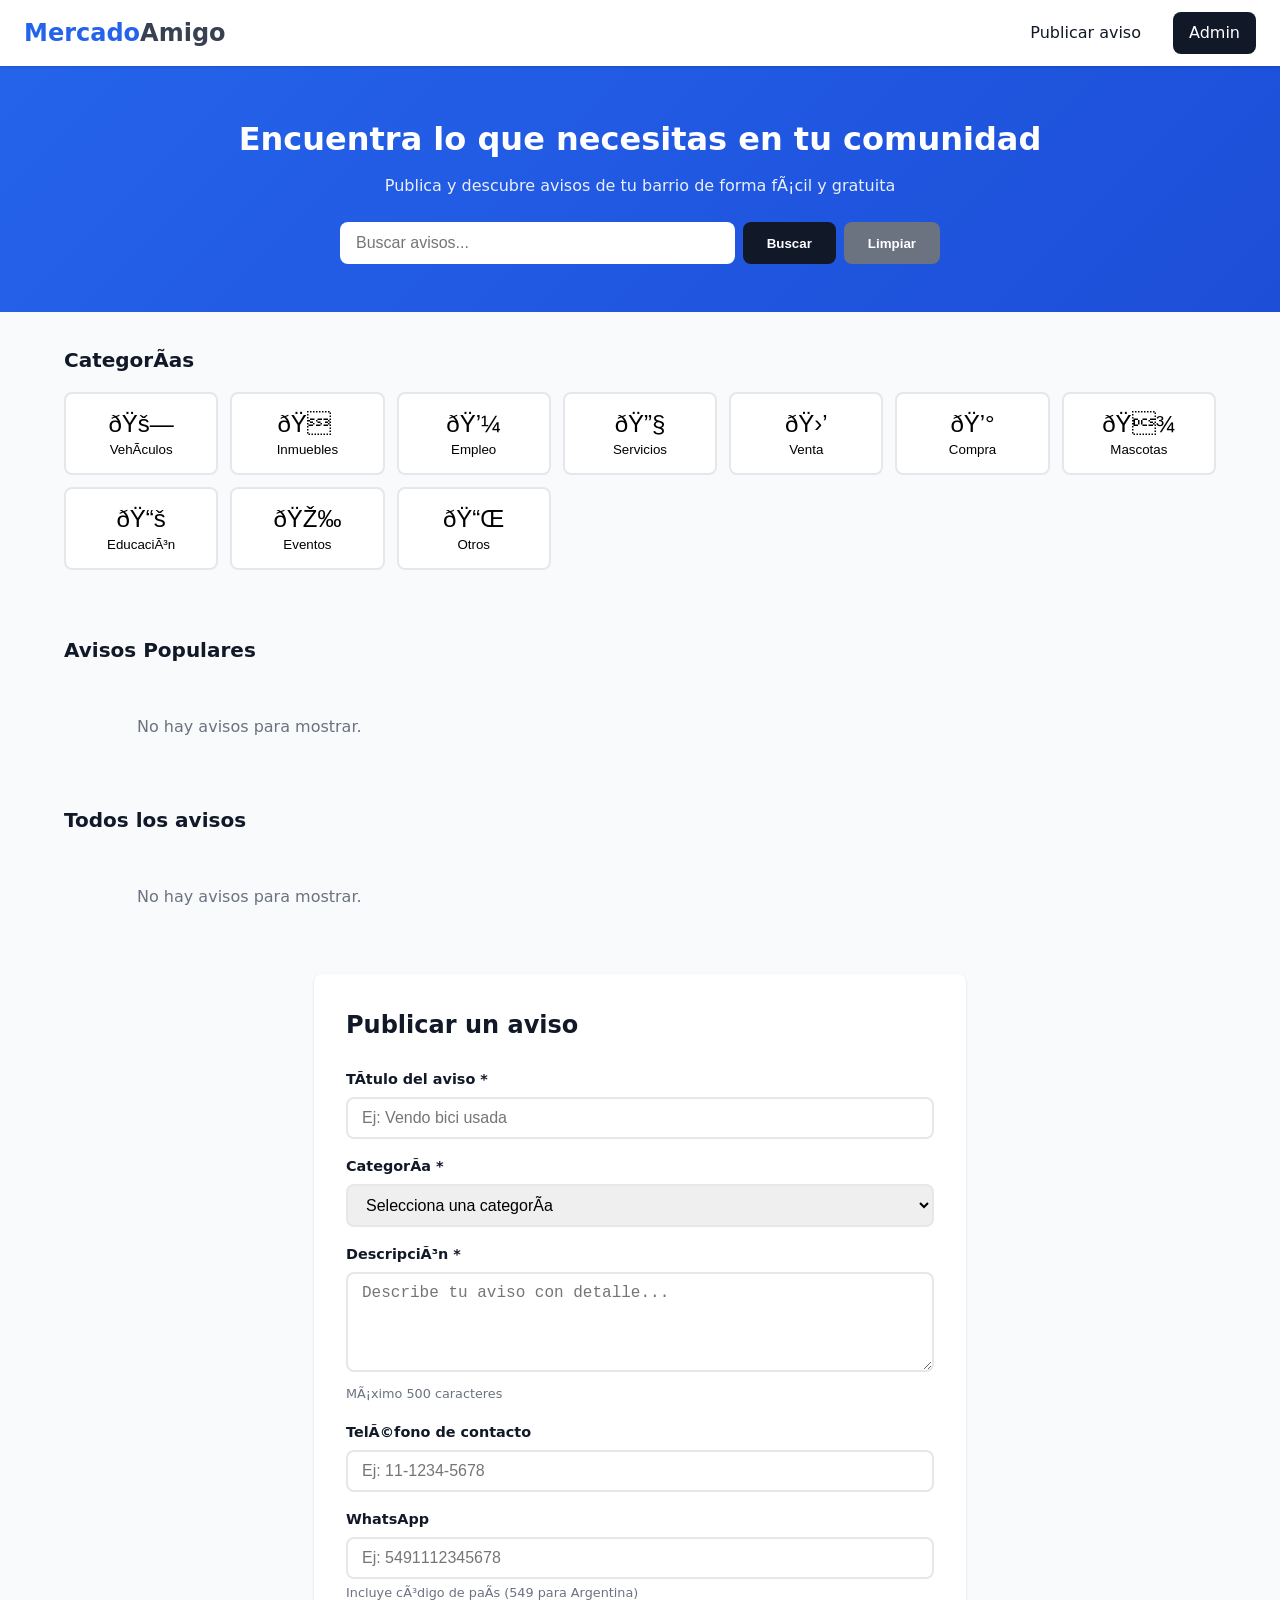
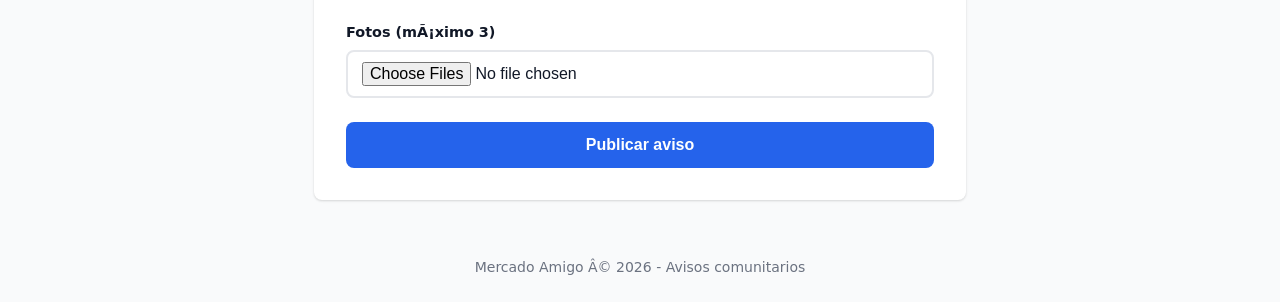
==== index.html @ 6ed30b98 "Add main index page" ====
<!DOCTYPE html>
<html lang="es">
<head>
  <meta charset="UTF-8">
  <meta name="viewport" content="width=device-width, initial-scale=1.0">
  <title>Mercado Amigo - Avisos Comunitarios</title>
  <link rel="stylesheet" href="css/style.css">
</head>
<body>

  <!-- NAVBAR -->
  <nav class="navbar">
    <a href="index.html" class="logo">Mercado<span>Amigo</span></a>
    <div class="nav-links">
      <a href="#publicar">Publicar aviso</a>
      <a href="admin.html" class="btn-admin">Admin</a>
    </div>
  </nav>

  <!-- HERO + BUSCADOR -->
  <section class="hero">
    <h1>Encuentra lo que necesitas en tu comunidad</h1>
    <p>Publica y descubre avisos de tu barrio de forma fÃ¡cil y gratuita</p>
    <div class="search-box">
      <input type="text" id="searchInput" placeholder="Buscar avisos..." onkeyup="buscarAvisos()">
      <button onclick="buscarAvisos()">Buscar</button>
      <button onclick="limpiarFiltro()" style="background:#6b7280;">Limpiar</button>
    </div>
  </section>

  <!-- CATEGORÃAS -->
  <section class="categories">
    <h2>CategorÃ­as</h2>
    <div class="cat-grid" id="categoriasContainer">
      <!-- Se llenan dinÃ¡micamente -->
    </div>
  </section>

  <!-- AVISOS POPULARES -->
  <h2 class="section-title">Avisos Populares</h2>
  <div class="cards-grid" id="popularesGrid">
    <!-- Se llenan dinÃ¡micamente -->
  </div>

  <!-- TODOS LOS AVISOS -->
  <h2 class="section-title">Todos los avisos</h2>
  <div class="cards-grid" id="avisosGrid">
    <!-- Se llenan dinÃ¡micamente -->
  </div>

  <!-- FORMULARIO PUBLICAR AVISO -->
  <section class="form-section" id="publicar">
    <div class="form-card">
      <h2>Publicar un aviso</h2>
      <form id="avisoForm" onsubmit="submitAviso(event)">
        <div class="form-group">
          <label>TÃ­tulo del aviso *</label>
          <input type="text" id="avisoTitulo" placeholder="Ej: Vendo bici usada" required>
        </div>

        <div class="form-group">
          <label>CategorÃ­a *</label>
          <select id="avisoCategoria" required>
            <option value="">Selecciona una categorÃ­a</option>
          </select>
        </div>

        <div class="form-group">
          <label>DescripciÃ³n *</label>
          <textarea id="avisoDescripcion" placeholder="Describe tu aviso con detalle..." required></textarea>
          <small>MÃ¡ximo 500 caracteres</small>
        </div>

        <div class="form-group">
          <label>TelÃ©fono de contacto</label>
          <input type="tel" id="avisoTelefono" placeholder="Ej: 11-1234-5678">
        </div>

        <div class="form-group">
          <label>WhatsApp</label>
          <input type="tel" id="avisoWhatsapp" placeholder="Ej: 5491112345678">
          <small>Incluye cÃ³digo de paÃ­s (549 para Argentina)</small>
        </div>

        <div class="form-group">
          <label>Fotos (mÃ¡ximo 3)</label>
          <input type="file" id="avisoFotos" accept="image/*" multiple onchange="previewFotos(event)">
          <div id="fotosPreview" style="display:flex;flex-wrap:wrap;margin-top:8px;"></div>
        </div>

        <button type="submit" class="btn-submit">Publicar aviso</button>
      </form>
    </div>
  </section>

  <!-- FOOTER -->
  <footer style="text-align:center;padding:24px;color:#6b7280;font-size:.875rem;">
    <p>Mercado Amigo Â© 2026 - Avisos comunitarios</p>
  </footer>

  <!-- MODAL VER AVISO -->
  <div class="modal-overlay" id="avisoModal">
    <div class="modal">
      <button class="modal-close" onclick="closeModal()">Ã—</button>
      <h2 id="modalTitle"></h2>
      <div class="modal-category" id="modalCategory"></div>
      <p class="modal-desc" id="modalDesc"></p>
      <div class="modal-photos" id="modalPhotos"></div>
      <div class="contact-row" id="modalContact" style="margin-top:16px;"></div>
    </div>
  </div>

  <script src="js/app.js"></script>
  <script>
    // Cargar la pÃ¡gina principal
    document.addEventListener('DOMContentLoaded', function() {
      loadMainPage();
    });
  </script>
</body>
</html>
---- css/style.css ----
/* ===== RESET & BASE ===== */
* {
  margin: 0;
  padding: 0;
  box-sizing: border-box;
}

:root {
  --primary: #2563eb;
  --primary-dark: #1d4ed8;
  --success: #16a34a;
  --danger: #dc2626;
  --warning: #f59e0b;
  --gray-50: #f9fafb;
  --gray-100: #f3f4f6;
  --gray-200: #e5e7eb;
  --gray-300: #d1d5db;
  --gray-500: #6b7280;
  --gray-700: #374151;
  --gray-900: #111827;
  --shadow: 0 1px 3px rgba(0,0,0,.1), 0 1px 2px rgba(0,0,0,.06);
  --shadow-md: 0 4px 6px rgba(0,0,0,.1), 0 2px 4px rgba(0,0,0,.06);
  --radius: 8px;
}

body {
  font-family: 'Segoe UI', system-ui, -apple-system, sans-serif;
  background: var(--gray-50);
  color: var(--gray-900);
  line-height: 1.6;
}

a {
  text-decoration: none;
  color: inherit;
}

img {
  max-width: 100%;
  display: block;
}

/* ===== HEADER / NAV ===== */
.navbar {
  background: white;
  box-shadow: var(--shadow);
  padding: 12px 24px;
  display: flex;
  align-items: center;
  justify-content: space-between;
  position: sticky;
  top: 0;
  z-index: 100;
}

.navbar .logo {
  font-size: 1.5rem;
  font-weight: 700;
  color: var(--primary);
}

.navbar .logo span {
  color: var(--gray-700);
}

.nav-links {
  display: flex;
  gap: 16px;
  align-items: center;
}

.nav-links a {
  padding: 8px 16px;
  border-radius: var(--radius);
  font-weight: 500;
  transition: background .2s;
}

.nav-links a:hover {
  background: var(--gray-100);
}

.btn-admin {
  background: var(--gray-900);
  color: white !important;
}

.btn-admin:hover {
  background: var(--gray-700) !important;
}

/* ===== HERO / SEARCH ===== */
.hero {
  background: linear-gradient(135deg, var(--primary), var(--primary-dark));
  color: white;
  padding: 48px 24px;
  text-align: center;
}

.hero h1 {
  font-size: 2rem;
  margin-bottom: 8px;
}

.hero p {
  opacity: .9;
  margin-bottom: 24px;
}

.search-box {
  max-width: 600px;
  margin: 0 auto;
  display: flex;
  gap: 8px;
}

.search-box input,
.search-box select {
  padding: 12px 16px;
  border: none;
  border-radius: var(--radius);
  font-size: 1rem;
}

.search-box input {
  flex: 1;
}

.search-box button {
  padding: 12px 24px;
  background: var(--gray-900);
  color: white;
  border: none;
  border-radius: var(--radius);
  cursor: pointer;
  font-weight: 600;
  transition: background .2s;
}

.search-box button:hover {
  background: var(--gray-700);
}

/* ===== CATEGORIES ===== */
.categories {
  padding: 32px 24px;
  max-width: 1200px;
  margin: 0 auto;
}

.categories h2 {
  margin-bottom: 16px;
  font-size: 1.25rem;
}

.cat-grid {
  display: grid;
  grid-template-columns: repeat(auto-fill, minmax(140px, 1fr));
  gap: 12px;
}

.cat-btn {
  background: white;
  border: 2px solid var(--gray-200);
  border-radius: var(--radius);
  padding: 16px 12px;
  text-align: center;
  cursor: pointer;
  transition: all .2s;
  font-weight: 500;
}

.cat-btn:hover,
.cat-btn.active {
  border-color: var(--primary);
  background: #eff6ff;
  color: var(--primary);
}

.cat-btn .icon {
  font-size: 1.5rem;
  margin-bottom: 4px;
}

/* ===== CARDS GRID ===== */
.section-title {
  max-width: 1200px;
  margin: 32px auto 16px;
  padding: 0 24px;
  font-size: 1.25rem;
}

.cards-grid {
  display: grid;
  grid-template-columns: repeat(auto-fill, minmax(280px, 1fr));
  gap: 20px;
  max-width: 1200px;
  margin: 0 auto 32px;
  padding: 0 24px;
}

.card {
  background: white;
  border-radius: var(--radius);
  box-shadow: var(--shadow);
  overflow: hidden;
  transition: transform .2s, box-shadow .2s;
}

.card:hover {
  transform: translateY(-2px);
  box-shadow: var(--shadow-md);
}

.card-img {
  height: 180px;
  background: var(--gray-200);
  display: flex;
  align-items: center;
  justify-content: center;
  color: var(--gray-500);
  font-size: .875rem;
  overflow: hidden;
}

.card-img img {
  width: 100%;
  height: 100%;
  object-fit: cover;
}

.card-body {
  padding: 16px;
}

.card-body h3 {
  font-size: 1rem;
  margin-bottom: 4px;
}

.card-body .category-tag {
  display: inline-block;
  background: #eff6ff;
  color: var(--primary);
  padding: 2px 8px;
  border-radius: 999px;
  font-size: .75rem;
  margin-bottom: 8px;
}

.card-body .desc {
  color: var(--gray-500);
  font-size: .875rem;
  margin-bottom: 12px;
  display: -webkit-box;
  -webkit-line-clamp: 2;
  -webkit-box-orient: vertical;
  overflow: hidden;
}

.card-body .contact-row {
  display: flex;
  gap: 8px;
  flex-wrap: wrap;
}

.card-body .contact-row a {
  display: inline-flex;
  align-items: center;
  gap: 4px;
  padding: 6px 12px;
  border-radius: var(--radius);
  font-size: .8rem;
  font-weight: 500;
}

.btn-phone {
  background: var(--gray-100);
  color: var(--gray-700);
}

.btn-whatsapp {
  background: #25d366;
  color: white;
}

.popular-badge {
  position: absolute;
  top: 8px;
  right: 8px;
  background: var(--warning);
  color: white;
  padding: 2px 10px;
  border-radius: 999px;
  font-size: .7rem;
  font-weight: 700;
}

.card {
  position: relative;
}

/* ===== FORM SECTION ===== */
.form-section {
  max-width: 700px;
  margin: 32px auto;
  padding: 0 24px;
}

.form-card {
  background: white;
  border-radius: var(--radius);
  box-shadow: var(--shadow);
  padding: 32px;
}

.form-card h2 {
  margin-bottom: 24px;
}

.form-group {
  margin-bottom: 16px;
}

.form-group label {
  display: block;
  font-weight: 600;
  margin-bottom: 6px;
  font-size: .9rem;
}

.form-group input,
.form-group select,
.form-group textarea {
  width: 100%;
  padding: 10px 14px;
  border: 2px solid var(--gray-200);
  border-radius: var(--radius);
  font-size: 1rem;
  transition: border-color .2s;
}

.form-group input:focus,
.form-group select:focus,
.form-group textarea:focus {
  outline: none;
  border-color: var(--primary);
}

.form-group textarea {
  resize: vertical;
  min-height: 100px;
}

.form-group small {
  color: var(--gray-500);
  font-size: .8rem;
}

.btn-submit {
  width: 100%;
  padding: 14px;
  background: var(--primary);
  color: white;
  border: none;
  border-radius: var(--radius);
  font-size: 1rem;
  font-weight: 600;
  cursor: pointer;
  transition: background .2s;
}

.btn-submit:hover {
  background: var(--primary-dark);
}

/* ===== MODAL ===== */
.modal-overlay {
  display: none;
  position: fixed;
  inset: 0;
  background: rgba(0,0,0,.5);
  z-index: 200;
  align-items: center;
  justify-content: center;
}

.modal-overlay.active {
  display: flex;
}

.modal {
  background: white;
  border-radius: var(--radius);
  max-width: 600px;
  width: 90%;
  max-height: 90vh;
  overflow-y: auto;
  padding: 32px;
  position: relative;
}

.modal-close {
  position: absolute;
  top: 12px;
  right: 12px;
  background: none;
  border: none;
  font-size: 1.5rem;
  cursor: pointer;
  color: var(--gray-500);
}

.modal h2 {
  margin-bottom: 8px;
}

.modal .modal-category {
  color: var(--primary);
  font-size: .875rem;
  margin-bottom: 12px;
}

.modal .modal-desc {
  margin-bottom: 16px;
  line-height: 1.7;
}

.modal .modal-photos {
  display: grid;
  grid-template-columns: repeat(auto-fill, minmax(120px, 1fr));
  gap: 8px;
  margin-bottom: 16px;
}

.modal .modal-photos img {
  border-radius: var(--radius);
  height: 100px;
  object-fit: cover;
}

/* ===== ADMIN PAGE ===== */
.admin-container {
  max-width: 1200px;
  margin: 32px auto;
  padding: 0 24px;
}

.admin-header {
  display: flex;
  justify-content: space-between;
  align-items: center;
  margin-bottom: 24px;
  flex-wrap: wrap;
  gap: 12px;
}

.admin-tabs {
  display: flex;
  gap: 8px;
}

.admin-tab {
  padding: 8px 20px;
  border: 2px solid var(--gray-200);
  border-radius: var(--radius);
  cursor: pointer;
  font-weight: 500;
  background: white;
  transition: all .2s;
}

.admin-tab.active {
  border-color: var(--primary);
  background: var(--primary);
  color: white;
}

.stats-grid {
  display: grid;
  grid-template-columns: repeat(auto-fill, minmax(200px, 1fr));
  gap: 16px;
  margin-bottom: 24px;
}

.stat-card {
  background: white;
  border-radius: var(--radius);
  box-shadow: var(--shadow);
  padding: 20px;
  text-align: center;
}

.stat-card .stat-num {
  font-size: 2rem;
  font-weight: 700;
  color: var(--primary);
}

.stat-card .stat-label {
  color: var(--gray-500);
  font-size: .875rem;
}

.admin-table {
  width: 100%;
  background: white;
  border-radius: var(--radius);
  box-shadow: var(--shadow);
  overflow: hidden;
}

.admin-table table {
  width: 100%;
  border-collapse: collapse;
}

.admin-table th,
.admin-table td {
  padding: 12px 16px;
  text-align: left;
  border-bottom: 1px solid var(--gray-200);
}

.admin-table th {
  background: var(--gray-50);
  font-weight: 600;
  font-size: .875rem;
  color: var(--gray-500);
  text-transform: uppercase;
}

.admin-table td {
  font-size: .9rem;
}

.admin-table tr:hover {
  background: var(--gray-50);
}

.status-badge {
  padding: 4px 10px;
  border-radius: 999px;
  font-size: .75rem;
  font-weight: 600;
}

.status-pending {
  background: #fef3c7;
  color: #92400e;
}

.status-approved {
  background: #d1fae5;
  color: #065f46;
}

.status-restricted {
  background: #fee2e2;
  color: #991b1b;
}

.action-btns {
  display: flex;
  gap: 6px;
}

.action-btn {
  padding: 6px 10px;
  border: none;
  border-radius: 6px;
  cursor: pointer;
  font-size: .75rem;
  font-weight: 600;
  transition: opacity .2s;
}

.action-btn:hover {
  opacity: .8;
}

.btn-approve {
  background: var(--success);
  color: white;
}

.btn-restrict {
  background: var(--warning);
  color: white;
}

.btn-delete {
  background: var(--danger);
  color: white;
}

.btn-popular {
  background: var(--primary);
  color: white;
}

/* Settings section */
.settings-section {
  background: white;
  border-radius: var(--radius);
  box-shadow: var(--shadow);
  padding: 24px;
}

.settings-section h3 {
  margin-bottom: 16px;
}

.setting-row {
  display: flex;
  align-items: center;
  justify-content: space-between;
  padding: 12px 0;
  border-bottom: 1px solid var(--gray-200);
}

.setting-row:last-child {
  border-bottom: none;
}

.setting-row label {
  font-weight: 500;
}

.setting-row input {
  width: 80px;
  padding: 8px;
  border: 2px solid var(--gray-200);
  border-radius: 6px;
  text-align: center;
  font-size: 1rem;
}

/* ===== TOAST ===== */
.toast {
  position: fixed;
  bottom: 24px;
  right: 24px;
  padding: 14px 24px;
  border-radius: var(--radius);
  color: white;
  font-weight: 500;
  z-index: 300;
  animation: slideUp .3s ease;
}

.toast-success {
  background: var(--success);
}

.toast-error {
  background: var(--danger);
}

@keyframes slideUp {
  from {
    transform: translateY(20px);
    opacity: 0;
  }
  to {
    transform: translateY(0);
    opacity: 1;
  }
}

/* ===== RESPONSIVE ===== */
@media (max-width: 640px) {
  .hero h1 {
    font-size: 1.5rem;
  }

  .search-box {
    flex-direction: column;
  }

  .navbar {
    flex-direction: column;
    gap: 12px;
  }

  .admin-table {
    overflow-x: auto;
  }

  .stats-grid {
    grid-template-columns: 1fr 1fr;
  }
}
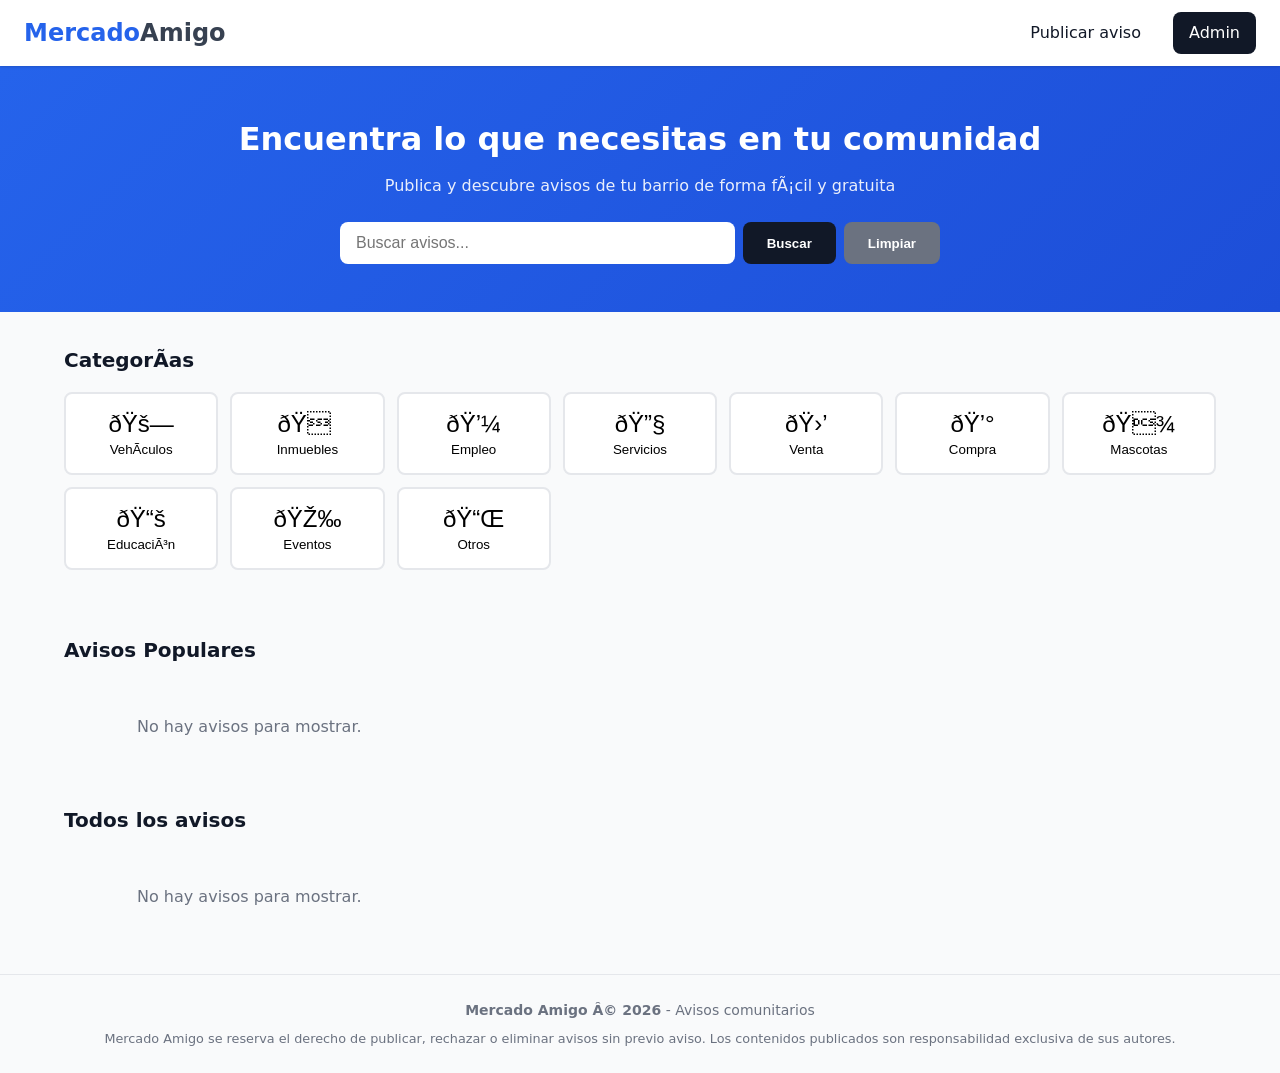
==== commit 0d82bea0: "Update index.html: add name/email fields, norms popup, disclaimer, fix search" ====
--- a/index.html
+++ b/index.html
@@ -12,7 +12,7 @@
   <nav class="navbar">
     <a href="index.html" class="logo">Mercado<span>Amigo</span></a>
     <div class="nav-links">
-      <a href="#publicar">Publicar aviso</a>
+      <a href="#" onclick="openNormasPopup(); return false;">Publicar aviso</a>
       <a href="admin.html" class="btn-admin">Admin</a>
     </div>
   </nav>
@@ -22,7 +22,7 @@
     <h1>Encuentra lo que necesitas en tu comunidad</h1>
     <p>Publica y descubre avisos de tu barrio de forma fÃ¡cil y gratuita</p>
     <div class="search-box">
-      <input type="text" id="searchInput" placeholder="Buscar avisos..." onkeyup="buscarAvisos()">
+      <input type="text" id="searchInput" placeholder="Buscar avisos..." oninput="buscarAvisos()">
       <button onclick="buscarAvisos()">Buscar</button>
       <button onclick="limpiarFiltro()" style="background:#6b7280;">Limpiar</button>
     </div>
@@ -31,28 +31,48 @@
   <!-- CATEGORÃAS -->
   <section class="categories">
     <h2>CategorÃ­as</h2>
-    <div class="cat-grid" id="categoriasContainer">
-      <!-- Se llenan dinÃ¡micamente -->
-    </div>
+    <div class="cat-grid" id="categoriasContainer"></div>
   </section>
 
   <!-- AVISOS POPULARES -->
   <h2 class="section-title">Avisos Populares</h2>
-  <div class="cards-grid" id="popularesGrid">
-    <!-- Se llenan dinÃ¡micamente -->
-  </div>
+  <div class="cards-grid" id="popularesGrid"></div>
 
   <!-- TODOS LOS AVISOS -->
   <h2 class="section-title">Todos los avisos</h2>
-  <div class="cards-grid" id="avisosGrid">
-    <!-- Se llenan dinÃ¡micamente -->
-  </div>
+  <div class="cards-grid" id="avisosGrid"></div>
 
   <!-- FORMULARIO PUBLICAR AVISO -->
-  <section class="form-section" id="publicar">
+  <section class="form-section" id="publicar" style="display:none;">
     <div class="form-card">
       <h2>Publicar un aviso</h2>
       <form id="avisoForm" onsubmit="submitAviso(event)">
+
+        <!-- DATOS DEL USUARIO -->
+        <div class="form-group">
+          <label>Nombre completo *</label>
+          <input type="text" id="avisoNombre" placeholder="Tu nombre" required>
+        </div>
+
+        <div class="form-group">
+          <label>Correo electrÃ³nico *</label>
+          <input type="email" id="avisoCorreo" placeholder="tu@correo.com" required>
+        </div>
+
+        <div class="form-group">
+          <label>TelÃ©fono de contacto</label>
+          <input type="tel" id="avisoTelefono" placeholder="Ej: 11-1234-5678">
+        </div>
+
+        <div class="form-group">
+          <label>WhatsApp</label>
+          <input type="tel" id="avisoWhatsapp" placeholder="Ej: 5491112345678">
+          <small>Incluye cÃ³digo de paÃ­s (549 para Argentina)</small>
+        </div>
+
+        <hr style="border:none;border-top:1px solid #e5e7eb;margin:20px 0;">
+
+        <!-- DATOS DEL AVISO -->
         <div class="form-group">
           <label>TÃ­tulo del aviso *</label>
           <input type="text" id="avisoTitulo" placeholder="Ej: Vendo bici usada" required>
@@ -72,17 +92,6 @@
         </div>
 
         <div class="form-group">
-          <label>TelÃ©fono de contacto</label>
-          <input type="tel" id="avisoTelefono" placeholder="Ej: 11-1234-5678">
-        </div>
-
-        <div class="form-group">
-          <label>WhatsApp</label>
-          <input type="tel" id="avisoWhatsapp" placeholder="Ej: 5491112345678">
-          <small>Incluye cÃ³digo de paÃ­s (549 para Argentina)</small>
-        </div>
-
-        <div class="form-group">
           <label>Fotos (mÃ¡ximo 3)</label>
           <input type="file" id="avisoFotos" accept="image/*" multiple onchange="previewFotos(event)">
           <div id="fotosPreview" style="display:flex;flex-wrap:wrap;margin-top:8px;"></div>
@@ -94,8 +103,9 @@
   </section>
 
   <!-- FOOTER -->
-  <footer style="text-align:center;padding:24px;color:#6b7280;font-size:.875rem;">
-    <p>Mercado Amigo Â© 2026 - Avisos comunitarios</p>
+  <footer style="text-align:center;padding:24px;color:#6b7280;font-size:.875rem;border-top:1px solid #e5e7eb;">
+    <p><strong>Mercado Amigo Â© 2026</strong> - Avisos comunitarios</p>
+    <p style="margin-top:8px;font-size:.8rem;">Mercado Amigo se reserva el derecho de publicar, rechazar o eliminar avisos sin previo aviso. Los contenidos publicados son responsabilidad exclusiva de sus autores.</p>
   </footer>
 
   <!-- MODAL VER AVISO -->
@@ -110,9 +120,27 @@
     </div>
   </div>
 
+  <!-- POPUP NORMAS -->
+  <div class="modal-overlay" id="normasPopup">
+    <div class="modal" style="max-width:650px;">
+      <button class="modal-close" onclick="closeNormasPopup()">Ã—</button>
+      <h2>Normas de Contenido y Responsabilidad</h2>
+      <div class="normas-text" id="normasTextDisplay" style="white-space:pre-line;line-height:1.8;color:#374151;margin:16px 0;padding:16px;background:#f9fafb;border-radius:8px;"></div>
+
+      <label class="normas-check-label" style="display:flex;align-items:flex-start;gap:12px;margin:20px 0;padding:12px;background:#fef3c7;border-radius:8px;cursor:pointer;">
+        <input type="checkbox" id="normasCheckbox" onchange="toggleNormasConfirm()" style="margin-top:3px;min-width:18px;height:18px;">
+        <span style="font-weight:500;">Acepto las normas de contenido y me hago responsable de la informaciÃ³n publicada en mi aviso.</span>
+      </label>
+
+      <div style="display:flex;gap:12px;">
+        <button onclick="closeNormasPopup()" style="flex:1;padding:12px;background:#e5e7eb;border:none;border-radius:8px;cursor:pointer;font-weight:600;color:#374151;">Cancelar</button>
+        <button id="normasConfirmBtn" onclick="confirmarNormas()" disabled style="flex:1;padding:12px;background:#2563eb;border:none;border-radius:8px;cursor:pointer;font-weight:600;color:white;opacity:0.5;">Confirmar</button>
+      </div>
+    </div>
+  </div>
+
   <script src="js/app.js"></script>
   <script>
-    // Cargar la pÃ¡gina principal
     document.addEventListener('DOMContentLoaded', function() {
       loadMainPage();
     });
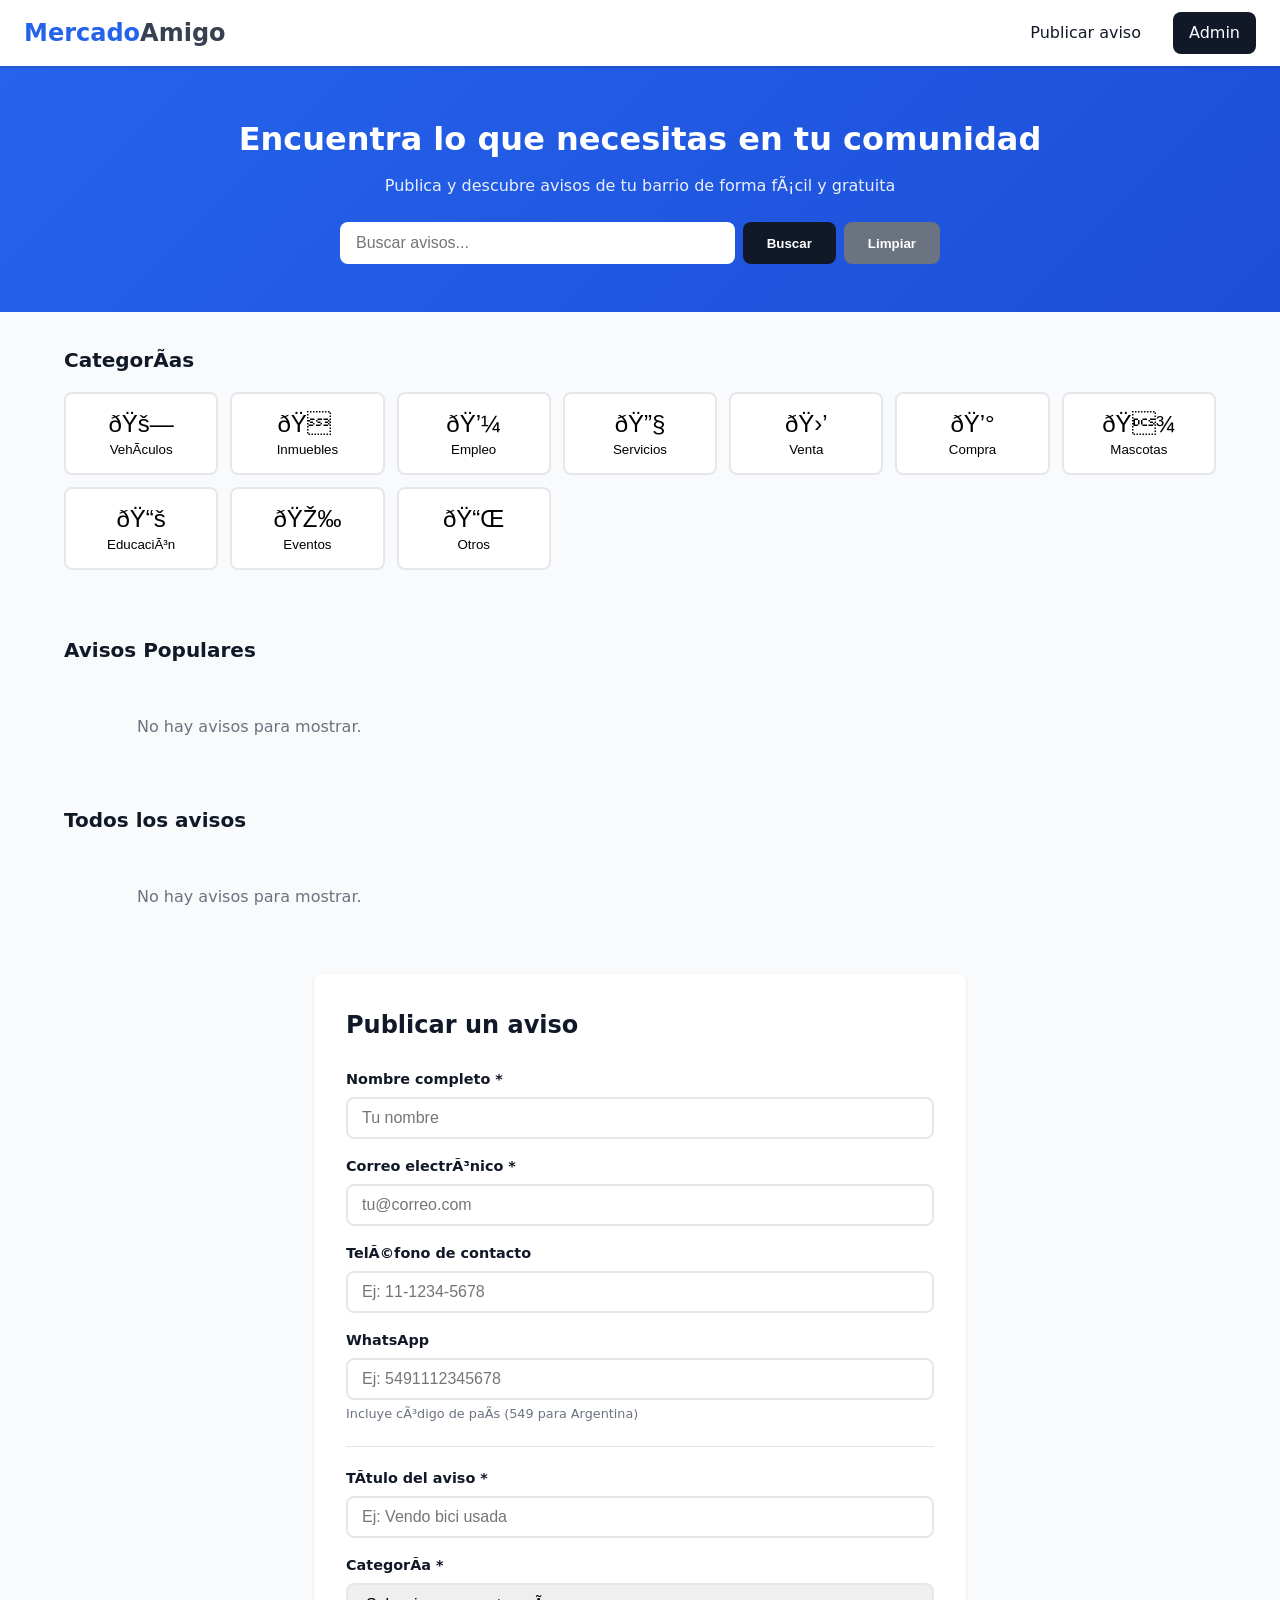
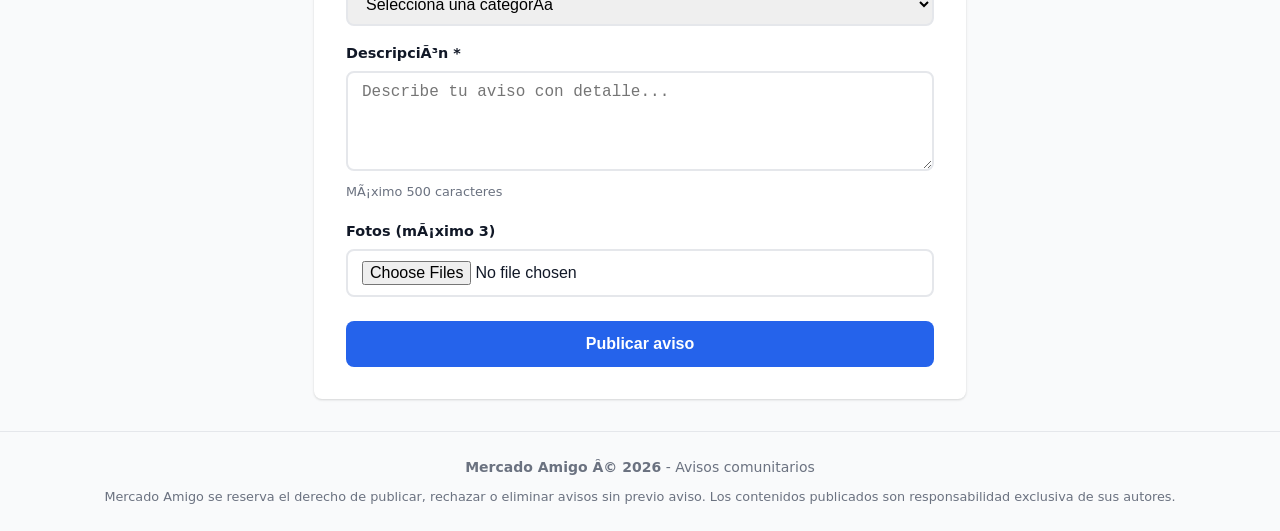
==== commit f444e28e: "Fix: show form, scroll from nav, submit triggers norms popup" ====
--- a/index.html
+++ b/index.html
@@ -12,7 +12,7 @@
   <nav class="navbar">
     <a href="index.html" class="logo">Mercado<span>Amigo</span></a>
     <div class="nav-links">
-      <a href="#" onclick="openNormasPopup(); return false;">Publicar aviso</a>
+      <a href="#publicar">Publicar aviso</a>
       <a href="admin.html" class="btn-admin">Admin</a>
     </div>
   </nav>
@@ -43,10 +43,10 @@
   <div class="cards-grid" id="avisosGrid"></div>
 
   <!-- FORMULARIO PUBLICAR AVISO -->
-  <section class="form-section" id="publicar" style="display:none;">
+  <section class="form-section" id="publicar">
     <div class="form-card">
       <h2>Publicar un aviso</h2>
-      <form id="avisoForm" onsubmit="submitAviso(event)">
+      <form id="avisoForm" onsubmit="openNormasFromForm(event)">
 
         <!-- DATOS DEL USUARIO -->
         <div class="form-group">
--- a/css/style.css
+++ b/css/style.css
@@ -668,6 +668,67 @@
   }
 }
 
+/* ===== LOGIN PAGE ===== */
+.login-container {
+  display: flex;
+  align-items: center;
+  justify-content: center;
+  min-height: 70vh;
+  padding: 24px;
+}
+
+.login-card {
+  background: white;
+  border-radius: var(--radius);
+  box-shadow: var(--shadow-md);
+  padding: 40px;
+  max-width: 420px;
+  width: 100%;
+  text-align: center;
+}
+
+.login-icon {
+  font-size: 3rem;
+  margin-bottom: 12px;
+}
+
+.login-card h2 {
+  margin-bottom: 8px;
+}
+
+.login-card .form-group {
+  text-align: left;
+}
+
+/* ===== FILTER BUTTONS (admin) ===== */
+.filter-btn {
+  padding: 8px 20px;
+  border: 2px solid var(--gray-200);
+  border-radius: var(--radius);
+  cursor: pointer;
+  font-weight: 500;
+  background: white;
+  transition: all .2s;
+  font-size: .875rem;
+}
+
+.filter-btn:hover,
+.filter-btn.active {
+  border-color: var(--primary);
+  background: var(--primary);
+  color: white;
+}
+
+/* ===== NORMAS CHECKBOX STATES ===== */
+.normas-check-label:has(input:checked) {
+  background: #d1fae5;
+  border: 2px solid var(--success);
+}
+
+.normas-check-label:has(input:not(:checked)) {
+  border: 2px solid transparent;
+}
+
 /* ===== RESPONSIVE ===== */
 @media (max-width: 640px) {
   .hero h1 {
@@ -690,4 +751,17 @@
   .stats-grid {
     grid-template-columns: 1fr 1fr;
   }
-}
+
+  .login-card {
+    padding: 24px;
+  }
+
+  .admin-tabs {
+    flex-wrap: wrap;
+  }
+
+  .admin-header {
+    flex-direction: column;
+    align-items: flex-start;
+  }
+}
